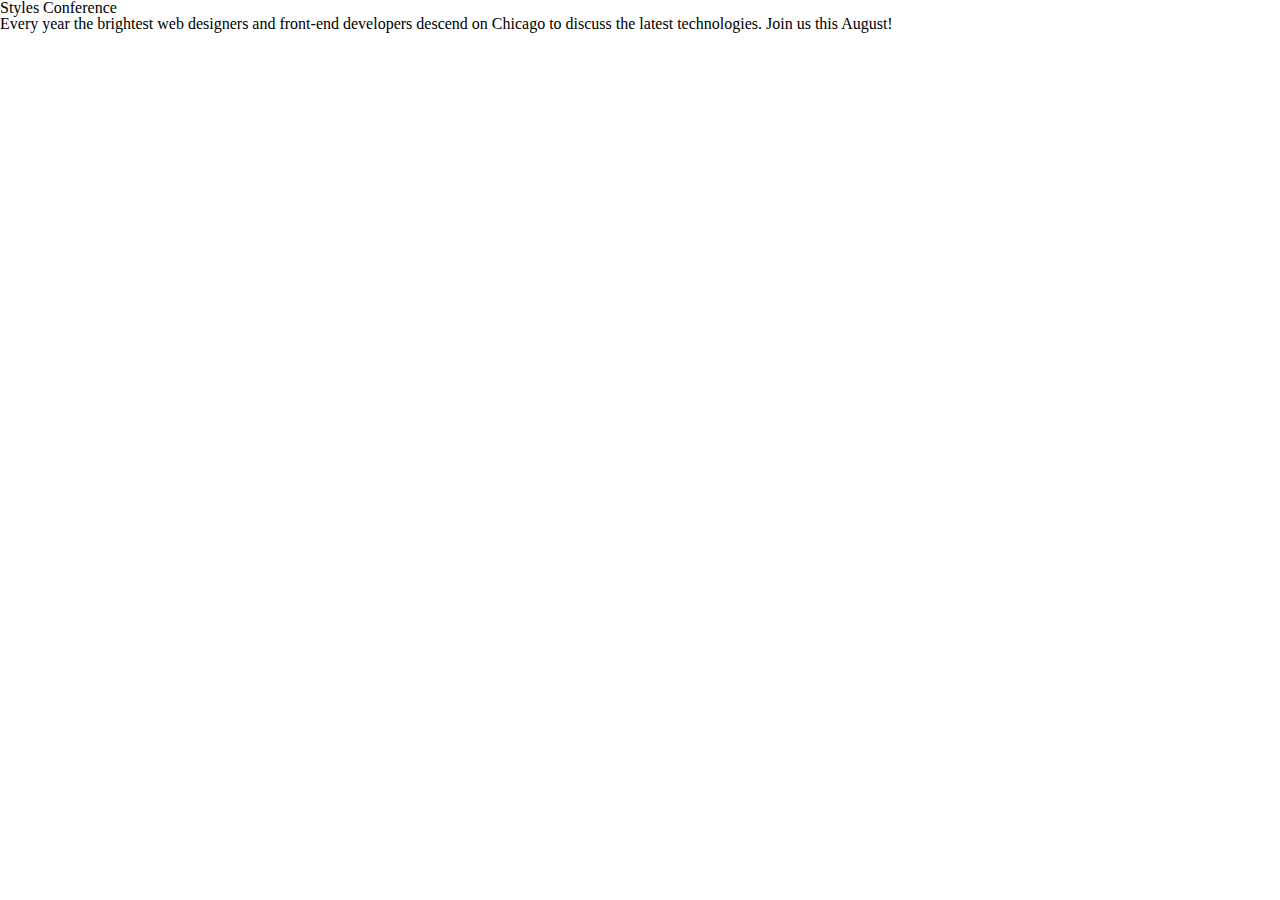
==== learn/index.html @ 5a79dfb7 "Initial commit" ====
<!DOCTYPE html>
<html lang="en" dir="ltr">
  <head>
    <meta charset="utf-8">
    <title>Styles Conference</title>
    <link rel="stylesheet" href="assets/stylesheets/main.css">
  </head>
  <body>
    <h1>Styles Conference</h1>
    <p>Every year the brightest web designers and front-end developers descend
      on Chicago to discuss the latest technologies. Join us this August!</p>
  </body>
</html>
---- learn/assets/stylesheets/main.css ----
/* http://meyerweb.com/eric/tools/css/reset/
   v2.0 | 20110126
   License: none (public domain)
*/

html, body, div, span, applet, object, iframe,
h1, h2, h3, h4, h5, h6, p, blockquote, pre,
a, abbr, acronym, address, big, cite, code,
del, dfn, em, img, ins, kbd, q, s, samp,
small, strike, strong, sub, sup, tt, var,
b, u, i, center,
dl, dt, dd, ol, ul, li,
fieldset, form, label, legend,
table, caption, tbody, tfoot, thead, tr, th, td,
article, aside, canvas, details, embed,
figure, figcaption, footer, header, hgroup,
menu, nav, output, ruby, section, summary,
time, mark, audio, video {
	margin: 0;
	padding: 0;
	border: 0;
	font-size: 100%;
	font: inherit;
	vertical-align: baseline;
}
/* HTML5 display-role reset for older browsers */
article, aside, details, figcaption, figure,
footer, header, hgroup, menu, nav, section {
	display: block;
}
body {
	line-height: 1;
}
ol, ul {
	list-style: none;
}
blockquote, q {
	quotes: none;
}
blockquote:before, blockquote:after,
q:before, q:after {
	content: '';
	content: none;
}
table {
	border-collapse: collapse;
	border-spacing: 0;
}
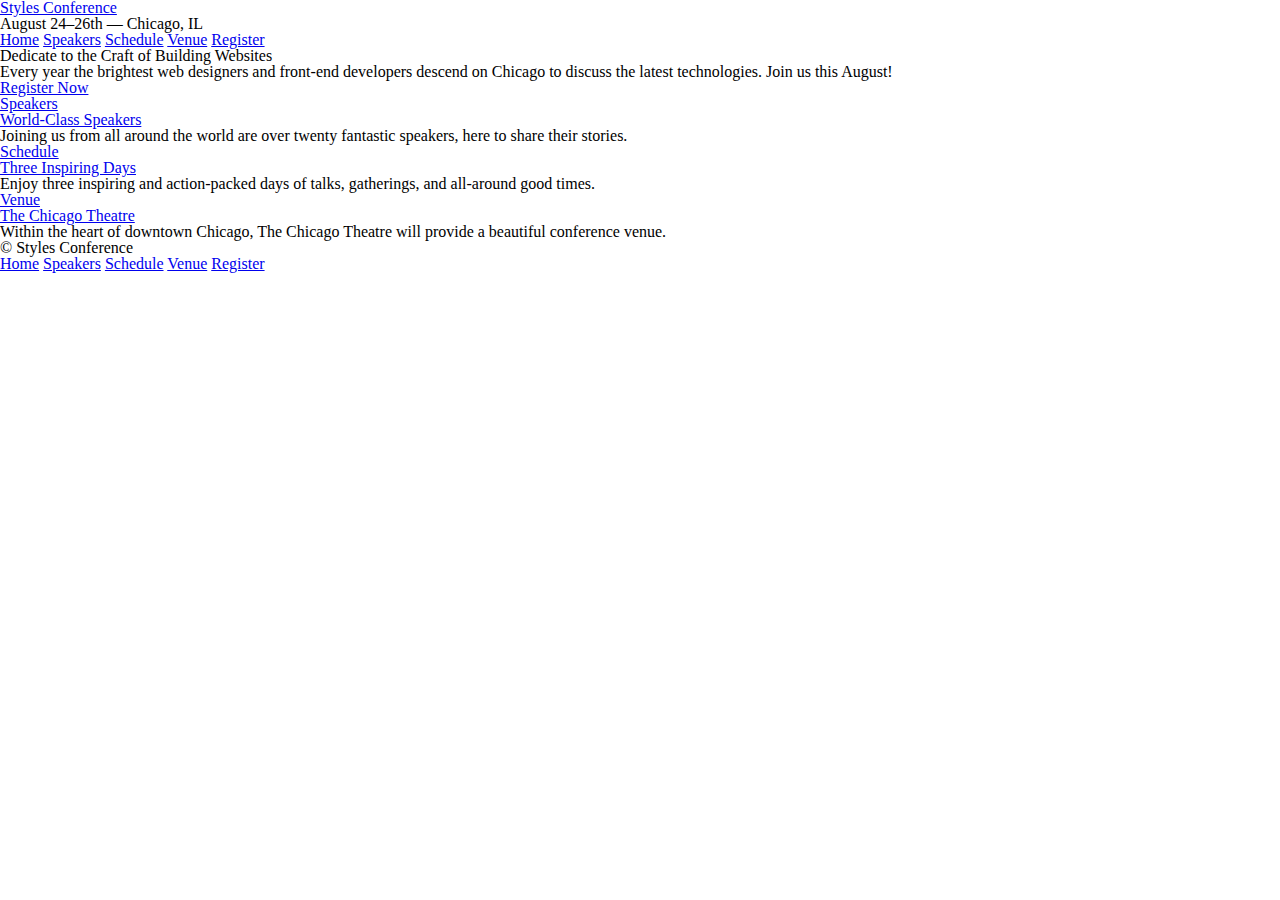
==== commit 0623b006: "Add a bunch of pages" ====
--- a/learn/index.html
+++ b/learn/index.html
@@ -6,8 +6,65 @@
     <link rel="stylesheet" href="assets/stylesheets/main.css">
   </head>
   <body>
-    <h1>Styles Conference</h1>
-    <p>Every year the brightest web designers and front-end developers descend
-      on Chicago to discuss the latest technologies. Join us this August!</p>
+    <header>
+      <h1>
+        <a href="index.html">Styles Conference</a>
+      </h1>
+      <h3>August 24&ndash;26th &mdash; Chicago, IL</h3>
+
+      <nav>
+        <a href="index.html">Home</a>
+        <a href="speakers.html">Speakers</a>
+        <a href="schedule.html">Schedule</a>
+        <a href="venue.html">Venue</a>
+        <a href="register.html">Register</a>
+      </nav>
+
+    </header>
+
+    <section>
+      <h2>Dedicate to the Craft of Building Websites</h2>
+      <p>Every year the brightest web designers and front-end developers descend
+           on Chicago to discuss the latest technologies. Join us this August! </p>
+      <a href="register.html">Register Now</a>
+    </section>
+    <section>
+      <section>
+        <a href="speakers.html">
+          <h5>Speakers</h5>
+          <h3>World-Class Speakers</h3>
+        </a>
+        <p>Joining us from all around the world are over twenty fantastic
+          speakers, here to share their stories.</p>
+      </section>
+      <section>
+        <a href="schedule.html">
+          <h5>Schedule</h5>
+          <h3>Three Inspiring Days</h3>
+        </a>
+        <p>Enjoy three inspiring and action-packed days of talks, gatherings,
+          and all-around good times.</p>
+      </section>
+      <section>
+        <a href="venue.html">
+          <h5>Venue</h5>
+          <h3>The Chicago Theatre</h3>
+        </a>
+        <p>Within the heart of downtown Chicago, The Chicago Theatre will provide
+          a beautiful conference venue.</p>
+      </section>
+    </section>
+
+    <footer>
+      <small>&copy; Styles Conference</small>
+
+      <nav>
+        <a href="index.html">Home</a>
+        <a href="speakers.html">Speakers</a>
+        <a href="schedule.html">Schedule</a>
+        <a href="venue.html">Venue</a>
+        <a href="register.html">Register</a>
+      </nav>
+    </footer>
   </body>
 </html>
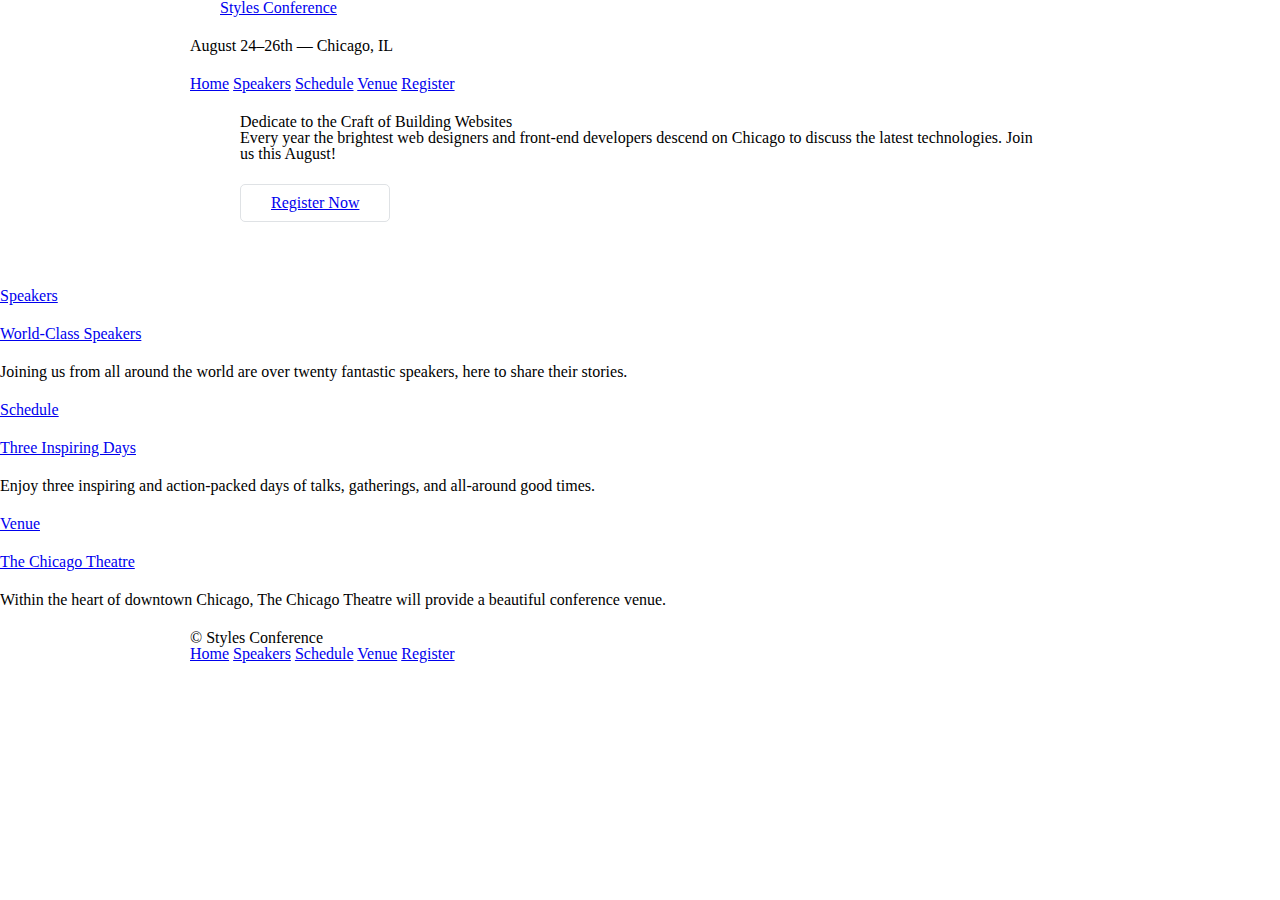
==== commit 33588434: "Lessons 2-4" ====
--- a/learn/index.html
+++ b/learn/index.html
@@ -6,10 +6,12 @@
     <link rel="stylesheet" href="assets/stylesheets/main.css">
   </head>
   <body>
-    <header>
-      <h1>
-        <a href="index.html">Styles Conference</a>
-      </h1>
+    <header class="container">
+      <section class="container">
+        <h1>
+          <a href="index.html">Styles Conference</a>
+        </h1>
+      </section>
       <h3>August 24&ndash;26th &mdash; Chicago, IL</h3>
 
       <nav>
@@ -22,11 +24,11 @@
 
     </header>
 
-    <section>
+    <section class="hero container">
       <h2>Dedicate to the Craft of Building Websites</h2>
       <p>Every year the brightest web designers and front-end developers descend
            on Chicago to discuss the latest technologies. Join us this August! </p>
-      <a href="register.html">Register Now</a>
+      <a href="register.html" class="btn btn-alt">Register Now</a>
     </section>
     <section>
       <section>
@@ -55,7 +57,7 @@
       </section>
     </section>
 
-    <footer>
+    <footer class="container">
       <small>&copy; Styles Conference</small>
 
       <nav>
--- a/learn/assets/stylesheets/main.css
+++ b/learn/assets/stylesheets/main.css
@@ -46,3 +46,62 @@
 	border-collapse: collapse;
 	border-spacing: 0;
 }
+
+
+/*
+  ==========================
+  Grid
+  ==========================
+*/
+
+*,
+*:before,
+*:after {
+  -webkit-box-sizing: border-box;
+  -moz-box-sizing: border-box;
+  box-sizing: border-box;
+}
+
+.container {
+  margin: 0 auto;
+  padding-left: 30px;
+  padding-right: 30px;
+  width: 960px;
+}
+
+/*
+  ==========================
+  Typography
+  ==========================
+*/
+
+h1, h3, h4, h5, p {
+  margin-bottom: 22px;
+}
+
+/*
+  ==========================
+  Buttons
+  ==========================
+*/
+
+.btn {
+  border-radius: 5px;
+  display: inline-block;
+  margin: 0;
+}
+
+.btn-alt {
+  border: 1px solid #dfe2e5;
+  padding: 10px 30px;
+}
+
+/*
+  ==========================
+  Home
+  ==========================
+*/
+
+.hero {
+  padding: 22px 80px 66px 80px;
+}
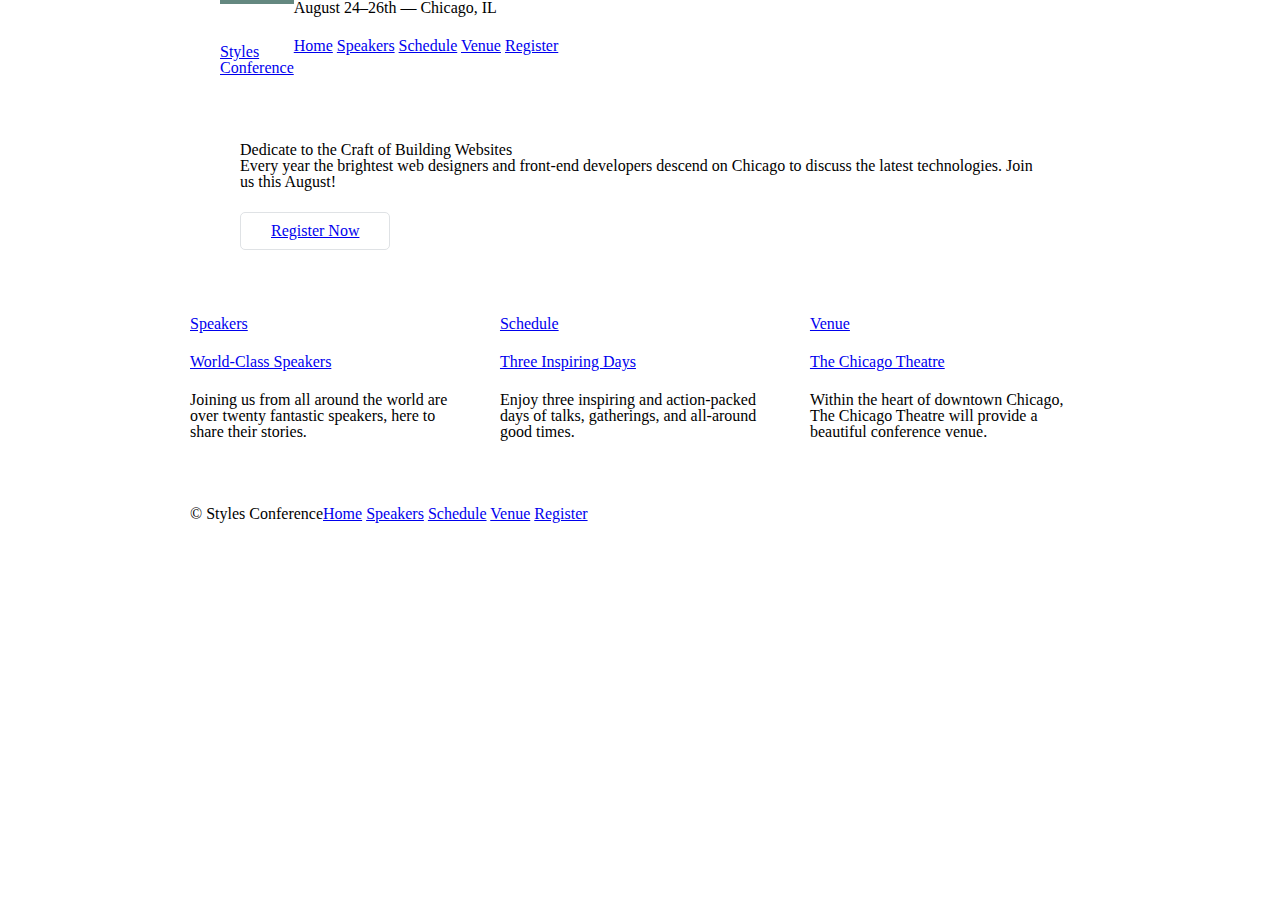
==== commit a2c2e26d: "Lesson 5" ====
--- a/learn/index.html
+++ b/learn/index.html
@@ -6,10 +6,10 @@
     <link rel="stylesheet" href="assets/stylesheets/main.css">
   </head>
   <body>
-    <header class="container">
+    <header class="container group">
       <section class="container">
-        <h1>
-          <a href="index.html">Styles Conference</a>
+        <h1 class="logo">
+          <a href="index.html">Styles <br> Conference</a>
         </h1>
       </section>
       <h3>August 24&ndash;26th &mdash; Chicago, IL</h3>
@@ -30,24 +30,27 @@
            on Chicago to discuss the latest technologies. Join us this August! </p>
       <a href="register.html" class="btn btn-alt">Register Now</a>
     </section>
-    <section>
-      <section>
+    <section class="grid">
+      <!-- Speakers -->
+      <section class="col-1-3">
         <a href="speakers.html">
           <h5>Speakers</h5>
           <h3>World-Class Speakers</h3>
         </a>
         <p>Joining us from all around the world are over twenty fantastic
           speakers, here to share their stories.</p>
-      </section>
-      <section>
+      </section><!--
+      Schedule
+      --><section class="col-1-3">
         <a href="schedule.html">
           <h5>Schedule</h5>
           <h3>Three Inspiring Days</h3>
         </a>
         <p>Enjoy three inspiring and action-packed days of talks, gatherings,
           and all-around good times.</p>
-      </section>
-      <section>
+      </section><!--
+      Venue
+      --><section class="col-1-3">
         <a href="venue.html">
           <h5>Venue</h5>
           <h3>The Chicago Theatre</h3>
@@ -57,7 +60,7 @@
       </section>
     </section>
 
-    <footer class="container">
+    <footer class="primary-footer container group">
       <small>&copy; Styles Conference</small>
 
       <nav>
--- a/learn/assets/stylesheets/main.css
+++ b/learn/assets/stylesheets/main.css
@@ -62,11 +62,53 @@
   box-sizing: border-box;
 }
 
+.container,
+.grid {
+	margin: 0 auto;
+	width: 960px;
+}
+
 .container {
-  margin: 0 auto;
   padding-left: 30px;
   padding-right: 30px;
-  width: 960px;
+}
+
+.col-1-3 {
+	width: 33.33%
+}
+
+.col-2-3 {
+	width: 66.66%
+}
+
+.col-1-3,
+.col-2-3 {
+	display: inline-block;
+	vertical-align: top;
+}
+
+.grid,
+.col-1-3,
+.col-2-3 {
+	padding-left: 15px;
+	padding-right: 15px;
+}
+/*
+  ==========================
+  Clearfix
+  ==========================
+*/
+.group:before,
+.group:after {
+	content: "";
+	display: table;
+}
+.group:after {
+	clear: both;
+}
+.group {
+	clear: both;
+	*zoom: 1;
 }
 
 /*
@@ -105,3 +147,30 @@
 .hero {
   padding: 22px 80px 66px 80px;
 }
+
+/*
+  ==========================
+  Primary Header
+  ==========================
+*/
+
+.logo {
+	border-top: 4px solid #648880;
+	padding: 40px 0 22px 0;
+	float: left;
+}
+
+/*
+  ==========================
+  Primary Footer
+  ==========================
+*/
+
+.primary-footer small {
+	float: left;
+}
+
+.primary-footer {
+	padding-bottom: 44px;
+	padding-top: 44px;
+}
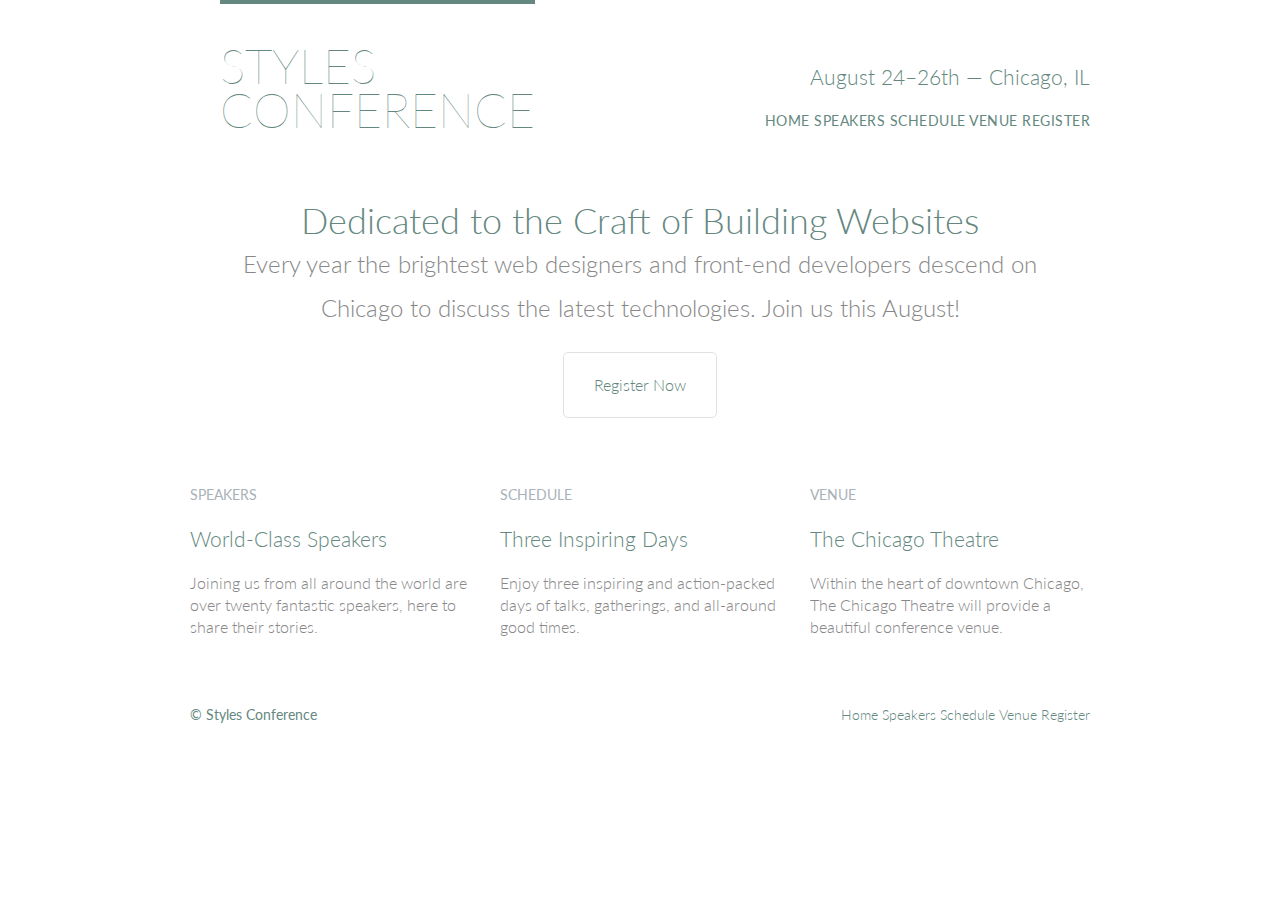
==== commit 24e24a1b: "Lesson 6" ====
--- a/learn/index.html
+++ b/learn/index.html
@@ -3,6 +3,7 @@
   <head>
     <meta charset="utf-8">
     <title>Styles Conference</title>
+    <link href="https://fonts.googleapis.com/css?family=Lato:100,300,400" rel="stylesheet">
     <link rel="stylesheet" href="assets/stylesheets/main.css">
   </head>
   <body>
@@ -12,9 +13,9 @@
           <a href="index.html">Styles <br> Conference</a>
         </h1>
       </section>
-      <h3>August 24&ndash;26th &mdash; Chicago, IL</h3>
+      <h3 class="tagline">August 24&ndash;26th &mdash; Chicago, IL</h3>
 
-      <nav>
+      <nav class="nav primary-nav">
         <a href="index.html">Home</a>
         <a href="speakers.html">Speakers</a>
         <a href="schedule.html">Schedule</a>
@@ -25,14 +26,14 @@
     </header>
 
     <section class="hero container">
-      <h2>Dedicate to the Craft of Building Websites</h2>
+      <h2>Dedicated to the Craft of Building Websites</h2>
       <p>Every year the brightest web designers and front-end developers descend
            on Chicago to discuss the latest technologies. Join us this August! </p>
       <a href="register.html" class="btn btn-alt">Register Now</a>
     </section>
     <section class="grid">
       <!-- Speakers -->
-      <section class="col-1-3">
+      <section class="teaser col-1-3">
         <a href="speakers.html">
           <h5>Speakers</h5>
           <h3>World-Class Speakers</h3>
@@ -41,7 +42,7 @@
           speakers, here to share their stories.</p>
       </section><!--
       Schedule
-      --><section class="col-1-3">
+    --><section class="teaser col-1-3">
         <a href="schedule.html">
           <h5>Schedule</h5>
           <h3>Three Inspiring Days</h3>
@@ -50,7 +51,7 @@
           and all-around good times.</p>
       </section><!--
       Venue
-      --><section class="col-1-3">
+    --><section class="teaser col-1-3">
         <a href="venue.html">
           <h5>Venue</h5>
           <h3>The Chicago Theatre</h3>
@@ -63,7 +64,7 @@
     <footer class="primary-footer container group">
       <small>&copy; Styles Conference</small>
 
-      <nav>
+      <nav class="nav">
         <a href="index.html">Home</a>
         <a href="speakers.html">Speakers</a>
         <a href="schedule.html">Schedule</a>
--- a/learn/assets/stylesheets/main.css
+++ b/learn/assets/stylesheets/main.css
@@ -47,6 +47,33 @@
 	border-spacing: 0;
 }
 
+/*
+  ==========================
+  Clearfix
+  ==========================
+*/
+.group:before,
+.group:after {
+	content: "";
+	display: table;
+}
+.group:after {
+	clear: both;
+}
+.group {
+	clear: both;
+	*zoom: 1;
+}
+
+/*
+  ==========================
+  Custom styles
+  ==========================
+*/
+body {
+	color: #888;
+	font: 300 16px/22px "Lato", "Open Sans", "Helvetica Neue", Helvetica, Arial, sans-serif;
+}
 
 /*
   ==========================
@@ -93,23 +120,6 @@
 	padding-left: 15px;
 	padding-right: 15px;
 }
-/*
-  ==========================
-  Clearfix
-  ==========================
-*/
-.group:before,
-.group:after {
-	content: "";
-	display: table;
-}
-.group:after {
-	clear: both;
-}
-.group {
-	clear: both;
-	*zoom: 1;
-}
 
 /*
   ==========================
@@ -121,6 +131,53 @@
   margin-bottom: 22px;
 }
 
+h1, h2, h3, h4 {
+	color: #648880;
+}
+
+h1 {
+	font-size: 36px;
+	line-height: 44px;
+}
+h2 {
+	font-size: 24px;
+	line-height: 44px;
+}
+h3 {
+	font-size: 21px;
+}
+h4 {
+	font-size: 18px;
+}
+h5 {
+	color: #a9b2b9;
+	font-size: 14px;
+	font-weight: 400;
+	text-transform: uppercase;
+}
+
+strong{
+	font-weight: 400;
+}
+cite, em {
+	font-style: italic;
+}
+
+/*
+  ==========================
+  Links
+  ==========================
+*/
+a:hover {
+	color: #a9b2b9;
+}
+a {
+	color: #648880;
+	text-decoration: none;
+}
+p a {
+	border-bottom: 1px solid #dfe2e5;
+}
 /*
   ==========================
   Buttons
@@ -146,6 +203,19 @@
 
 .hero {
   padding: 22px 80px 66px 80px;
+	line-height: 44px;
+	text-align: center;
+}
+
+.hero h2 {
+	font-size: 36px;
+}
+.hero p {
+	font-size: 24px;
+}
+
+.teaser a:hover h3 {
+	color: #a9b2b9;
 }
 
 /*
@@ -156,8 +226,25 @@
 
 .logo {
 	border-top: 4px solid #648880;
+	float: left;
+	font-size: 48px;
+	font-weight: 100;
+	letter-spacing: 0.5px
+	line-height: 44px;
 	padding: 40px 0 22px 0;
-	float: left;
+	text-transform: uppercase;
+}
+
+.tagline {
+	margin: 66px 0 22px 0;
+	text-align: right;
+}
+
+.primary-nav {
+	font-size: 14px;
+	font-weight: 400;
+	letter-spacing: .5px;
+	text-transform: uppercase;
 }
 
 /*
@@ -168,9 +255,22 @@
 
 .primary-footer small {
 	float: left;
+	font-weight: 400;
 }
 
 .primary-footer {
+	color: #648880;
+	font-size: 14px;
 	padding-bottom: 44px;
 	padding-top: 44px;
 }
+
+/*
+  ==========================
+  Navigation
+  ==========================
+*/
+
+.nav {
+	text-align: right;
+}
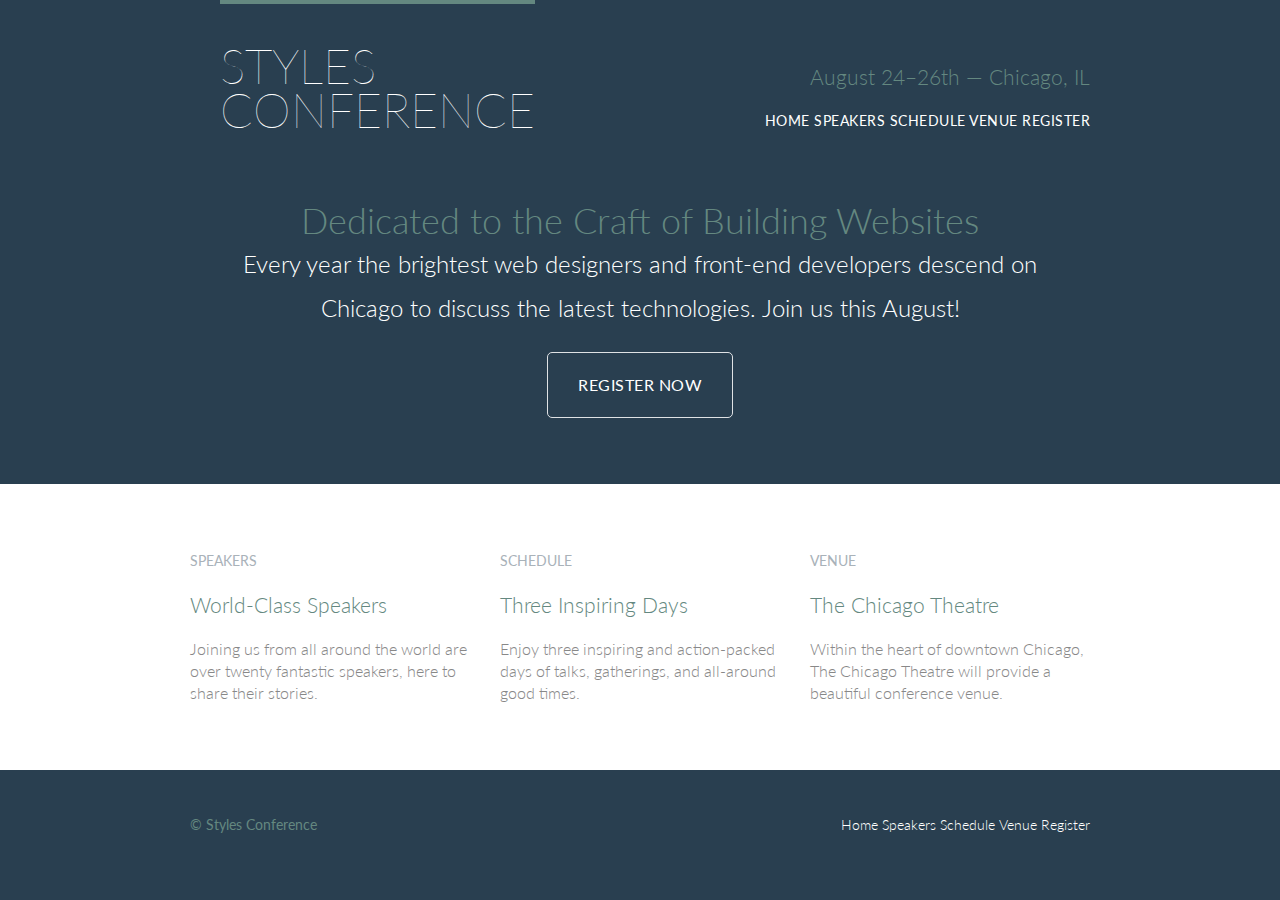
==== commit bf43eaa1: "Lesson 7" ====
--- a/learn/index.html
+++ b/learn/index.html
@@ -7,7 +7,7 @@
     <link rel="stylesheet" href="assets/stylesheets/main.css">
   </head>
   <body>
-    <header class="container group">
+    <header class="primary-header container group">
       <section class="container">
         <h1 class="logo">
           <a href="index.html">Styles <br> Conference</a>
@@ -31,36 +31,38 @@
            on Chicago to discuss the latest technologies. Join us this August! </p>
       <a href="register.html" class="btn btn-alt">Register Now</a>
     </section>
-    <section class="grid">
-      <!-- Speakers -->
-      <section class="teaser col-1-3">
-        <a href="speakers.html">
-          <h5>Speakers</h5>
-          <h3>World-Class Speakers</h3>
-        </a>
-        <p>Joining us from all around the world are over twenty fantastic
-          speakers, here to share their stories.</p>
-      </section><!--
-      Schedule
-    --><section class="teaser col-1-3">
-        <a href="schedule.html">
-          <h5>Schedule</h5>
-          <h3>Three Inspiring Days</h3>
-        </a>
-        <p>Enjoy three inspiring and action-packed days of talks, gatherings,
-          and all-around good times.</p>
-      </section><!--
-      Venue
-    --><section class="teaser col-1-3">
-        <a href="venue.html">
-          <h5>Venue</h5>
-          <h3>The Chicago Theatre</h3>
-        </a>
-        <p>Within the heart of downtown Chicago, The Chicago Theatre will provide
-          a beautiful conference venue.</p>
-      </section>
+    <section class="row">
+      <div class="grid">
+        <!-- Speakers -->
+        <section class="teaser col-1-3">
+          <a href="speakers.html">
+            <h5>Speakers</h5>
+            <h3>World-Class Speakers</h3>
+          </a>
+          <p>Joining us from all around the world are over twenty fantastic
+            speakers, here to share their stories.</p>
+        </section><!--
+        Schedule
+      --><section class="teaser col-1-3">
+          <a href="schedule.html">
+            <h5>Schedule</h5>
+            <h3>Three Inspiring Days</h3>
+          </a>
+          <p>Enjoy three inspiring and action-packed days of talks, gatherings,
+            and all-around good times.</p>
+        </section><!--
+        Venue
+      --><section class="teaser col-1-3">
+          <a href="venue.html">
+            <h5>Venue</h5>
+            <h3>The Chicago Theatre</h3>
+          </a>
+          <p>Within the heart of downtown Chicago, The Chicago Theatre will provide
+            a beautiful conference venue.</p>
+        </section>
+      </div>
     </section>
-
+    
     <footer class="primary-footer container group">
       <small>&copy; Styles Conference</small>
 
--- a/learn/assets/stylesheets/main.css
+++ b/learn/assets/stylesheets/main.css
@@ -67,10 +67,34 @@
 
 /*
   ==========================
+  Rows
+  ==========================
+*/
+.row,
+.row-alt {
+	min-width: 960px;
+}
+
+.row {
+	background: #fff;
+	padding: 66px 0 44px 0;
+}
+
+.row-alt {
+	background: #cbe2c1;
+	background: -webkit-linear-gradient(to right, #a1d3b0, #f6f1de);
+	background: -moz-linear-gradient(to right, #a1d3b0, #f6f1de);
+	background: linear-gradient(to right, #a1d3b0, #f6f1de);
+	padding: 44px 0 22px 0;
+}
+
+/*
+  ==========================
   Custom styles
   ==========================
 */
 body {
+	background: #293f50;
 	color: #888;
 	font: 300 16px/22px "Lato", "Open Sans", "Helvetica Neue", Helvetica, Arial, sans-serif;
 }
@@ -165,6 +189,20 @@
 
 /*
   ==========================
+  Leads
+  ==========================
+*/
+
+.lead {
+	text-align: center;
+}
+
+.lead p {
+	font-size: 21px;
+	line-height: 33px;
+}
+/*
+  ==========================
   Links
   ==========================
 */
@@ -178,6 +216,15 @@
 p a {
 	border-bottom: 1px solid #dfe2e5;
 }
+
+.primary-header a,
+.primary-footer a {
+	color: #fff;
+}
+.primary-header a:hover,
+.primary-footer a:hover {
+	color: #648880;
+}
 /*
   ==========================
   Buttons
@@ -186,14 +233,23 @@
 
 .btn {
   border-radius: 5px;
+	color: #fff;
+	cursor: pointer;
   display: inline-block;
+	font-weight: 400;
+	letter-spacing: 0.5px;
   margin: 0;
+	text-transform: uppercase;
 }
 
 .btn-alt {
   border: 1px solid #dfe2e5;
   padding: 10px 30px;
 }
+.btn-alt:hover {
+	background: #fff;
+	color: #648880;
+}
 
 /*
   ==========================
@@ -202,6 +258,7 @@
 */
 
 .hero {
+	color: #fff;
   padding: 22px 80px 66px 80px;
 	line-height: 44px;
 	text-align: center;
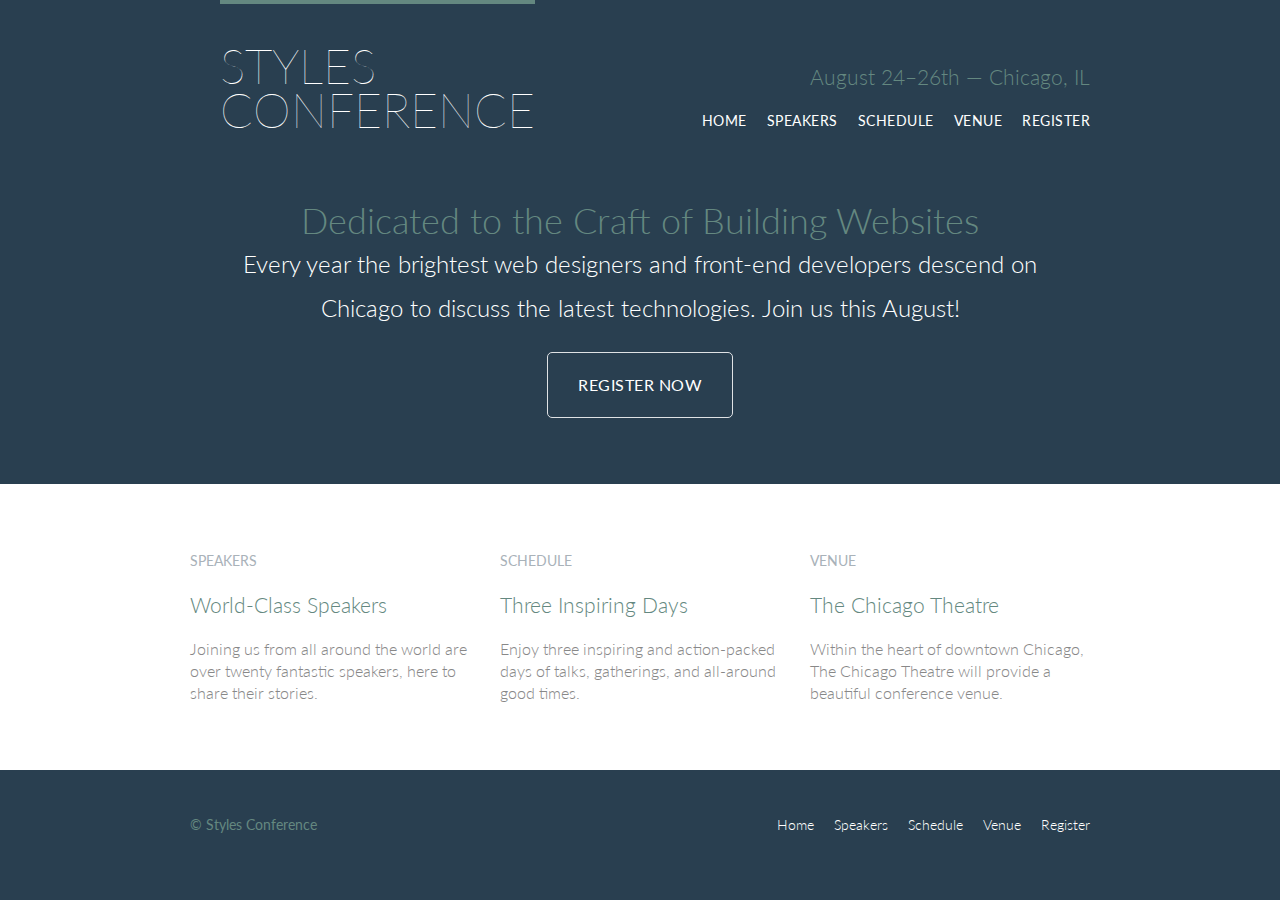
==== commit 0ebc95de: "Lesson 8" ====
--- a/learn/index.html
+++ b/learn/index.html
@@ -16,11 +16,13 @@
       <h3 class="tagline">August 24&ndash;26th &mdash; Chicago, IL</h3>
 
       <nav class="nav primary-nav">
-        <a href="index.html">Home</a>
-        <a href="speakers.html">Speakers</a>
-        <a href="schedule.html">Schedule</a>
-        <a href="venue.html">Venue</a>
-        <a href="register.html">Register</a>
+        <ul>
+          <li><a href="index.html">Home</a></li><!--
+          --><li><a href="speakers.html">Speakers</a></li><!--
+          --><li><a href="schedule.html">Schedule</a></li><!--
+          --><li><a href="venue.html">Venue</a></li><!--
+          --><li><a href="register.html">Register</a></li>
+        </ul>
       </nav>
 
     </header>
@@ -62,16 +64,18 @@
         </section>
       </div>
     </section>
-    
+
     <footer class="primary-footer container group">
       <small>&copy; Styles Conference</small>
 
       <nav class="nav">
-        <a href="index.html">Home</a>
-        <a href="speakers.html">Speakers</a>
-        <a href="schedule.html">Schedule</a>
-        <a href="venue.html">Venue</a>
-        <a href="register.html">Register</a>
+        <ul>
+          <li><a href="index.html">Home</a></li><!--
+          --><li><a href="speakers.html">Speakers</a></li><!--
+          --><li><a href="schedule.html">Schedule</a></li><!--
+          --><li><a href="venue.html">Venue</a></li><!--
+          --><li><a href="register.html">Register</a></li>
+        </ul>
       </nav>
     </footer>
   </body>
--- a/learn/assets/stylesheets/main.css
+++ b/learn/assets/stylesheets/main.css
@@ -331,3 +331,31 @@
 .nav {
 	text-align: right;
 }
+
+.nav li {
+	display: inline-block;
+	margin: 0 10px;
+	vertical-align: top;
+}
+
+.nav li:last-child {
+	margin-right: 0;
+}
+
+/*
+  ==========================
+  Speakers
+  ==========================
+*/
+
+.speaker-info {
+	border: 1px solid #dfe2e5;
+	border-radius: 5px;
+	margin-top: 88px;
+	padding: 22px 0;
+	text-align: center;
+}
+
+.speaker {
+	margin-bottom: 44px;
+}
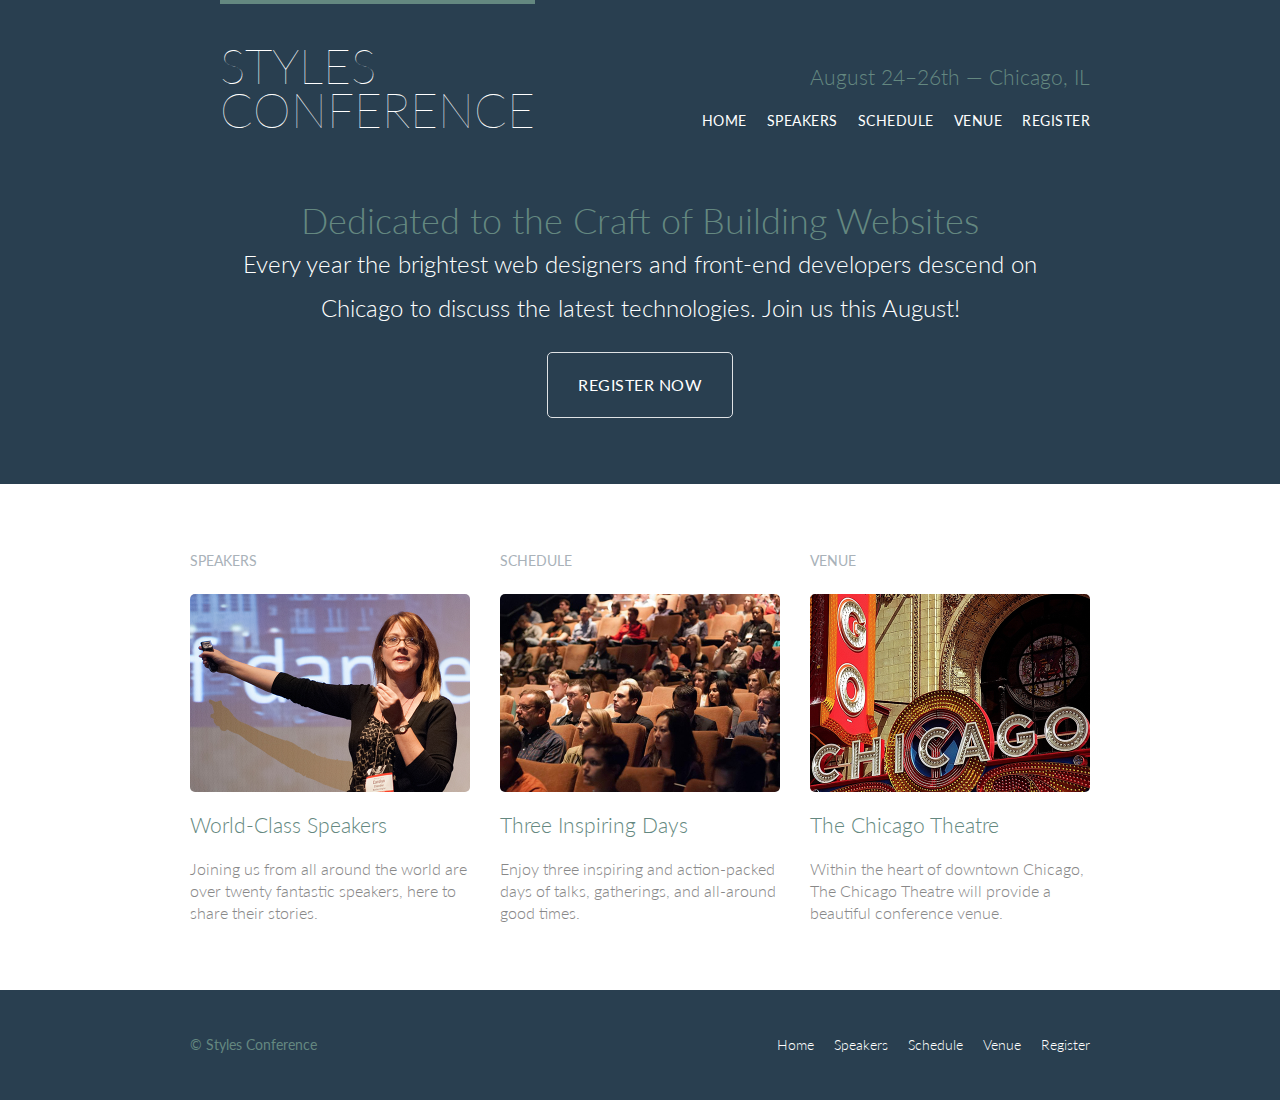
==== commit 0dd0584d: "Lesson 9" ====
--- a/learn/index.html
+++ b/learn/index.html
@@ -37,8 +37,9 @@
       <div class="grid">
         <!-- Speakers -->
         <section class="teaser col-1-3">
+          <h5>Speakers</h5>
           <a href="speakers.html">
-            <h5>Speakers</h5>
+            <img src="assets/images/home/speakers.jpg" alt="Professional Speaker">
             <h3>World-Class Speakers</h3>
           </a>
           <p>Joining us from all around the world are over twenty fantastic
@@ -46,8 +47,9 @@
         </section><!--
         Schedule
       --><section class="teaser col-1-3">
+          <h5>Schedule</h5>
           <a href="schedule.html">
-            <h5>Schedule</h5>
+            <img src="assets/images/home/schedule.jpg" alt="Schedule">
             <h3>Three Inspiring Days</h3>
           </a>
           <p>Enjoy three inspiring and action-packed days of talks, gatherings,
@@ -55,8 +57,9 @@
         </section><!--
         Venue
       --><section class="teaser col-1-3">
+          <h5>Venue</h5>
           <a href="venue.html">
-            <h5>Venue</h5>
+            <img src="assets/images/home/venue.jpg" alt="A lovely venue">
             <h3>The Chicago Theatre</h3>
           </a>
           <p>Within the heart of downtown Chicago, The Chicago Theatre will provide
--- a/learn/assets/stylesheets/main.css
+++ b/learn/assets/stylesheets/main.css
@@ -275,6 +275,13 @@
 	color: #a9b2b9;
 }
 
+.teaser img {
+	border-radius: 5px;
+	display: block;
+	margin-bottom: 22px;
+	max-width: 100%;
+}
+
 /*
   ==========================
   Primary Header
@@ -352,10 +359,35 @@
 	border: 1px solid #dfe2e5;
 	border-radius: 5px;
 	margin-top: 88px;
-	padding: 22px 0;
+	padding-bottom: 22px;
 	text-align: center;
+}
+
+.speaker-info img {
+	border-radius: 50%;
+	height: 130px;
+	margin: -66px 0 22px 0;
+	vertical-align: top;
 }
 
 .speaker {
 	margin-bottom: 44px;
 }
+
+/*
+  ==========================
+  Venue
+  ==========================
+*/
+
+.venue-theatre {
+	margin-bottom: 66px;
+}
+
+.venue-hotel {
+	margin-bottom: 22px;
+}
+
+.venue-map {
+	height: 264px;
+}
